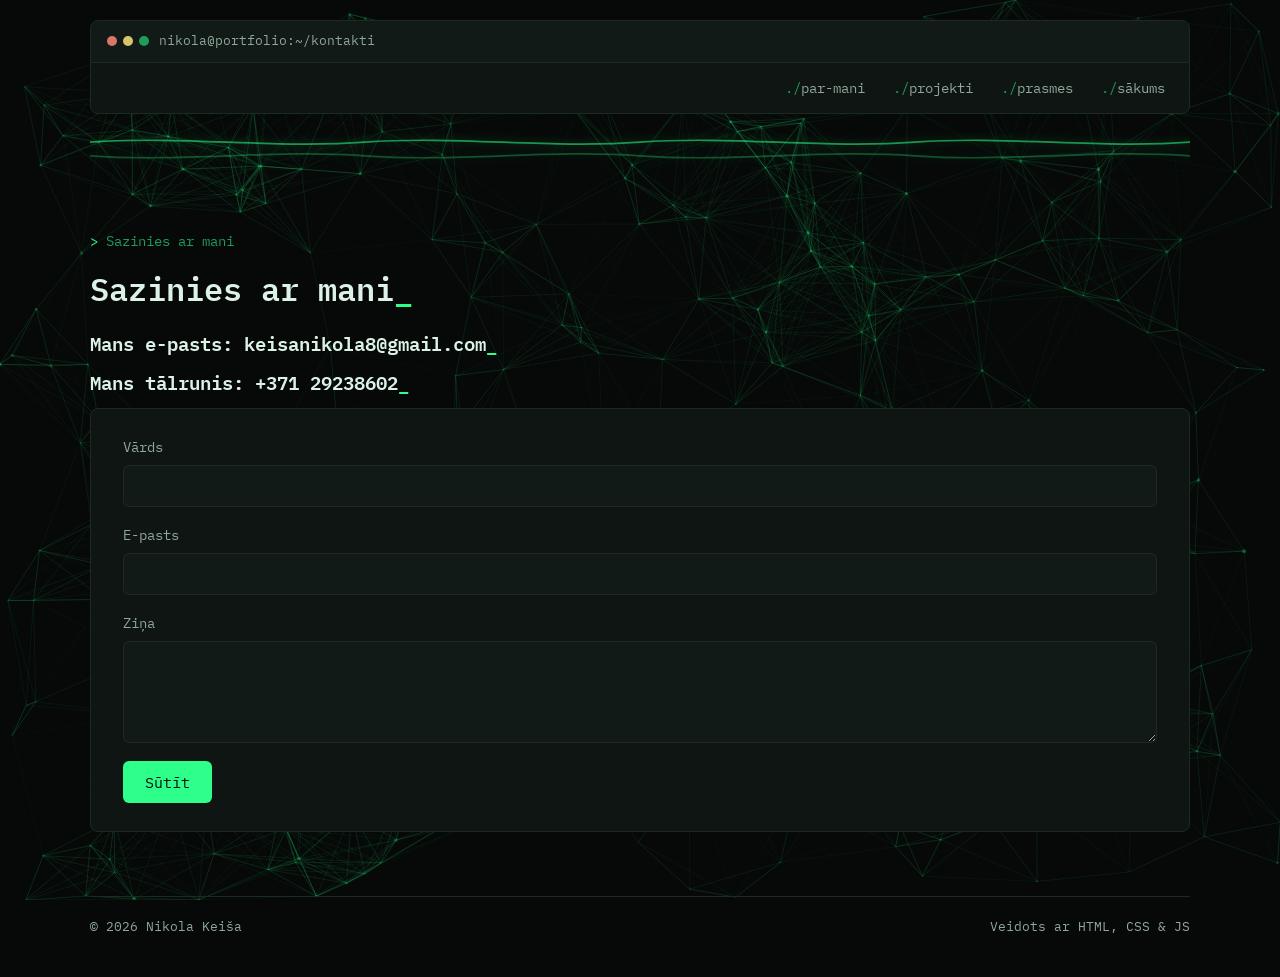
==== kontakti.html @ 46601af4 "Initial commit" ====
<!DOCTYPE html>
<html lang="lv">
<head>
  <meta charset="UTF-8" />
  <meta name="viewport" content="width=device-width, initial-scale=1.0"/>
  <title>Kontakti</title>
  <link rel="stylesheet" href="style.css" />
</head>
<body>

<div class="page">
  <div class="particles" id="particles-js"></div>

  <nav class="terminal-nav">
    <div class="terminal-nav__bar">
      <div class="terminal-nav__dots"><span></span><span></span><span></span></div>
      <a href="portfolio.html" class="terminal-nav__path">nikola@portfolio:~/kontakti</a>
    </div>
    <div class="terminal-nav__row">
      <a href="parmani.html" class="terminal-nav__link">par-mani</a>
      <a href="projekti.html" class="terminal-nav__link">projekti</a>
      <a href="prasmes.html" class="terminal-nav__link">prasmes</a>
      <a href="portfolio.html" class="terminal-nav__link">sākums</a>
    </div>
  </nav>

  <div class="waveform waveform--divider" aria-hidden="true">
    <div class="waveform__track">
      <svg viewBox="0 0 600 40" preserveAspectRatio="none" xmlns="http://www.w3.org/2000/svg">
        <path d="M0,12 C50,4 100,20 150,12 C200,4 250,20 300,12 C350,4 400,20 450,12 C500,4 550,20 600,12" fill="none" stroke="#2dff8a" stroke-width="2" stroke-linecap="round" opacity="0.8"/>
        <path d="M0,28 C50,36 100,20 150,28 C200,36 250,20 300,28 C350,36 400,20 450,28 C500,36 550,20 600,28" fill="none" stroke="#2dff8a" stroke-width="2" stroke-linecap="round" opacity="0.4"/>
      </svg>
      <svg viewBox="0 0 600 40" preserveAspectRatio="none" xmlns="http://www.w3.org/2000/svg">
        <path d="M0,12 C50,4 100,20 150,12 C200,4 250,20 300,12 C350,4 400,20 450,12 C500,4 550,20 600,12" fill="none" stroke="#2dff8a" stroke-width="2" stroke-linecap="round" opacity="0.8"/>
        <path d="M0,28 C50,36 100,20 150,28 C200,36 250,20 300,28 C350,36 400,20 450,28 C500,36 550,20 600,28" fill="none" stroke="#2dff8a" stroke-width="2" stroke-linecap="round" opacity="0.4"/>
      </svg>
    </div>
  </div>

  <main class="main">
    <p class="prompt-label">Sazinies ar mani</p>
    <h1>Sazinies ar mani<span class="cursor" aria-hidden="true">_</span></h1>
    <h3>Mans e-pasts: keisanikola8@gmail.com<span class="cursor" aria-hidden="true">_</span></h3>
    <h3>Mans tālrunis: +371 29238602<span class="cursor" aria-hidden="true">_</span></h3>

    <div class="panel">
      <section id="kontakti">
        <form action="#" method="post">
          <div class="form-field">
            <label for="vards">Vārds</label>
            <input type="text" id="vards" name="vards" required>
          </div>
          <div class="form-field">
            <label for="epasts">E-pasts</label>
            <input type="email" id="epasts" name="epasts" required>
          </div>
          <div class="form-field">
            <label for="zina">Ziņa</label>
            <textarea id="zina" name="zina" rows="4" required></textarea>
          </div>
          <button type="submit" class="btn">Sūtīt</button>
        </form>
      </section>
    </div>
  </main>

  <footer class="site-footer">
    <span>&copy; 2026 Nikola Keiša</span>
    <span>Veidots ar HTML, CSS &amp; JS</span>
  </footer>
</div>

<script src="particles.js"></script>
<script src="app.js"></script>
</body>
</html>
---- style.css ----
@import url('https://fonts.googleapis.com/css2?family=IBM+Plex+Mono:wght@400;500;600&family=IBM+Plex+Sans:wght@400;500&display=swap');

:root {
  --bg: #070908;
  --bg-panel: #0e1512;
  --bg-panel-alt: #111a16;
  --text: #dcf2e6;
  --text-muted: #8fa89a;
  --accent: #2dff8a;
  --accent-dim: #1f9c5c;
  --accent-glow: rgba(45, 255, 138, 0.3);
  --accent-glow-strong: rgba(45, 255, 138, 0.6);
  --border: #1c2b22;
  --font-mono: 'IBM Plex Mono', 'SFMono-Regular', Consolas, monospace;
  --font-sans: 'IBM Plex Sans', -apple-system, sans-serif;
}

* {
  box-sizing: border-box;
}

@media (prefers-reduced-motion: reduce) {
  *, *::before, *::after {
    animation-duration: 0.01ms !important;
    animation-iteration-count: 1 !important;
    transition-duration: 0.01ms !important;
  }
}

html {
  scroll-behavior: smooth;
}

body {
  background: var(--bg);
  color: var(--text);
  font-family: var(--font-sans);
  font-size: 16px;
  line-height: 1.6;
  margin: 0;
  min-height: 100vh;
  max-width: 100%;
}

a {
  color: var(--accent);
}

a:focus-visible,
button:focus-visible,
input:focus-visible,
textarea:focus-visible {
  outline: 2px solid var(--accent);
  outline-offset: 2px;
}

h1, h2, h3, h4 {
  font-family: var(--font-mono);
  font-weight: 600;
  margin: 0 0 0.5em;
  color: var(--text);
}

p {
  color: var(--text-muted);
}

ul {
  margin: 0;
  padding: 0;
}

/* Background particles layer */
.particles {
  position: fixed;
  inset: 0;
  width: 100%;
  height: 100%;
  z-index: -10;
}

.page {
  width: 100%;
  min-height: 100vh;
  display: flex;
  flex-direction: column;
  padding: 20px 5% 40px;
}

/* ---------- Terminal-style nav ---------- */
.terminal-nav {
  width: 100%;
  max-width: 1100px;
  margin: 0 auto;
  border: 1px solid var(--border);
  border-radius: 8px;
  background: var(--bg-panel);
  overflow: hidden;
}

.terminal-nav__bar {
  display: flex;
  align-items: center;
  gap: 10px;
  padding: 10px 16px;
  border-bottom: 1px solid var(--border);
  background: var(--bg-panel-alt);
}

.terminal-nav__dots {
  display: flex;
  gap: 6px;
  flex-shrink: 0;
}

.terminal-nav__dots span {
  width: 10px;
  height: 10px;
  border-radius: 50%;
  display: inline-block;
  background: #33403a;
}

.terminal-nav__dots span:nth-child(1) { background: #d9776b; }
.terminal-nav__dots span:nth-child(2) { background: #d9c46b; }
.terminal-nav__dots span:nth-child(3) { background: var(--accent-dim); }

.terminal-nav__path {
  font-family: var(--font-mono);
  font-size: 13px;
  color: var(--text-muted);
  text-decoration: none;
  white-space: nowrap;
  overflow: hidden;
  text-overflow: ellipsis;
}

.terminal-nav__path:hover {
  color: var(--accent);
}

.terminal-nav__row {
  display: flex;
  flex-wrap: wrap;
  align-items: center;
  justify-content: flex-end;
  gap: 4px 4px;
  padding: 8px 12px;
}

.terminal-nav__link {
  font-family: var(--font-mono);
  font-size: 14px;
  text-decoration: none;
  color: var(--text-muted);
  padding: 6px 12px;
  border-radius: 4px;
  transition: color 0.15s ease, background 0.15s ease;
}

.terminal-nav__link::before {
  content: "./";
  color: var(--accent-dim);
}

.terminal-nav__link:hover {
  color: var(--accent);
  background: rgba(45, 255, 138, 0.08);
  text-shadow: 0 0 10px var(--accent-glow-strong);
}

/* ---------- Layout ---------- */
.main {
  width: 100%;
  max-width: 1100px;
  margin: 32px auto 0;
  flex: 1;
}

.prompt-label {
  font-family: var(--font-mono);
  font-size: 14px;
  color: var(--accent-dim);
  margin-bottom: 10px;
}

.prompt-label::before {
  content: "> ";
  color: var(--accent);
}

.hero h1 {
  font-size: clamp(2rem, 5vw, 3.2rem);
  letter-spacing: -0.01em;
  text-shadow: 0 0 24px var(--accent-glow);
}

.hero__tagline {
  font-family: var(--font-mono);
  color: var(--accent);
  font-size: 1.1rem;
  margin-bottom: 1.2em;
}

.hero__intro {
  max-width: 62ch;
  font-size: 1.05rem;
}

.cursor {
  display: inline-block;
  width: 0.5ch;
  color: var(--accent);
  animation: blink 1s steps(1) infinite;
}

@keyframes blink {
  50% { opacity: 0; }
}

/* Waveform / staff-line divider — moving, layered wave lines */
.waveform {
  width: 100%;
  overflow: hidden;
  line-height: 0;
}

.waveform--hero {
  height: 70px;
  margin: 26px 0 6px;
}

.waveform--divider {
  max-width: 1100px;
  margin: 18px auto;
  height: 34px;
  opacity: 0.7;
}

.waveform__track {
  display: flex;
  width: 200%;
  height: 100%;
  animation: wave-scroll 9s linear infinite;
  filter: drop-shadow(0 0 5px var(--accent-glow-strong));
}

.waveform__track svg {
  width: 50%;
  height: 100%;
  flex-shrink: 0;
  display: block;
}

@keyframes wave-scroll {
  from { transform: translateX(0); }
  to { transform: translateX(-50%); }
}

/* ---------- Panels ---------- */
.panel {
  border: 1px solid var(--border);
  border-radius: 8px;
  background: var(--bg-panel);
  padding: 28px 32px;
  margin-bottom: 24px;
}

.panel__title {
  font-size: 1rem;
  color: var(--text-muted);
  font-weight: 500;
  margin-bottom: 18px;
}

.filelist {
  list-style: none;
}

.filelist li {
  border-bottom: 1px solid var(--border);
}

.filelist li:last-child {
  border-bottom: none;
}

.filelist a {
  display: flex;
  align-items: center;
  gap: 10px;
  padding: 12px 4px;
  font-family: var(--font-mono);
  font-size: 0.95rem;
  text-decoration: none;
  color: var(--text);
  transition: color 0.15s ease, padding-left 0.15s ease;
}

.filelist a::before {
  content: "○";
  color: var(--accent-dim);
  font-size: 0.7rem;
}

.filelist a:hover {
  color: var(--accent);
  padding-left: 10px;
}

.filelist a:hover::before {
  color: var(--accent);
}

/* ---------- Projects ---------- */
.project {
  border: 1px solid var(--border);
  border-radius: 8px;
  background: var(--bg-panel);
  padding: 24px 28px;
  margin-bottom: 18px;
}

.project__path {
  font-family: var(--font-mono);
  font-size: 0.8rem;
  color: var(--accent-dim);
  margin-bottom: 8px;
}

.project h3 {
  font-size: 1.15rem;
  margin-bottom: 10px;
}

.project p {
  margin: 0 0 8px;
}

.project p:last-child {
  margin-bottom: 0;
}

/* ---------- Skills / EQ meters ---------- */
.skill {
  display: grid;
  grid-template-columns: minmax(140px, 220px) 1fr auto;
  align-items: center;
  gap: 18px;
  padding: 14px 0;
  border-bottom: 1px solid var(--border);
}

.skill:last-child {
  border-bottom: none;
}

.skill__name {
  font-family: var(--font-mono);
  font-size: 0.95rem;
  color: var(--text);
}

.skill__meter {
  display: flex;
  align-items: flex-end;
  gap: 3px;
  height: 20px;
}

.skill__meter span {
  width: 5px;
  background: var(--border);
  border-radius: 2px;
  height: 100%;
}

.skill__meter span.is-active {
  background: var(--accent);
}

.skill__level {
  font-family: var(--font-mono);
  font-size: 0.8rem;
  color: var(--text-muted);
  white-space: nowrap;
}

/* ---------- About ---------- */
.about p {
  max-width: 68ch;
  margin-bottom: 1.1em;
}

.about p:last-child {
  margin-bottom: 0;
}

/* ---------- Contact form ---------- */
.form-field {
  display: flex;
  flex-direction: column;
  gap: 6px;
  margin-bottom: 18px;
}

.form-field label {
  font-family: var(--font-mono);
  font-size: 0.85rem;
  color: var(--text-muted);
}

.form-field input,
.form-field textarea {
  background: var(--bg-panel-alt);
  border: 1px solid var(--border);
  border-radius: 6px;
  color: var(--text);
  font-family: var(--font-sans);
  font-size: 0.95rem;
  padding: 10px 12px;
  resize: vertical;
}

.form-field input:focus,
.form-field textarea:focus {
  border-color: var(--accent-dim);
  box-shadow: 0 0 0 3px var(--accent-glow);
}

.btn {
  font-family: var(--font-mono);
  font-size: 0.95rem;
  background: var(--accent);
  color: #06110a;
  border: none;
  border-radius: 6px;
  padding: 11px 22px;
  cursor: pointer;
  transition: opacity 0.15s ease;
}

.btn:hover {
  opacity: 0.85;
}

/* ---------- Footer ---------- */
.site-footer {
  width: 100%;
  max-width: 1100px;
  margin: 40px auto 0;
  padding-top: 20px;
  border-top: 1px solid var(--border);
  font-family: var(--font-mono);
  font-size: 0.8rem;
  color: var(--text-muted);
  display: flex;
  justify-content: space-between;
  flex-wrap: wrap;
  gap: 8px;
}

/* ---------- Responsive ---------- */
@media (max-width: 640px) {
  .page {
    padding: 14px 5% 32px;
  }

  .terminal-nav__row {
    justify-content: flex-start;
  }

  .panel,
  .project {
    padding: 20px;
  }

  .skill {
    grid-template-columns: 1fr;
    row-gap: 8px;
  }

  .skill__level {
    justify-self: start;
  }
}
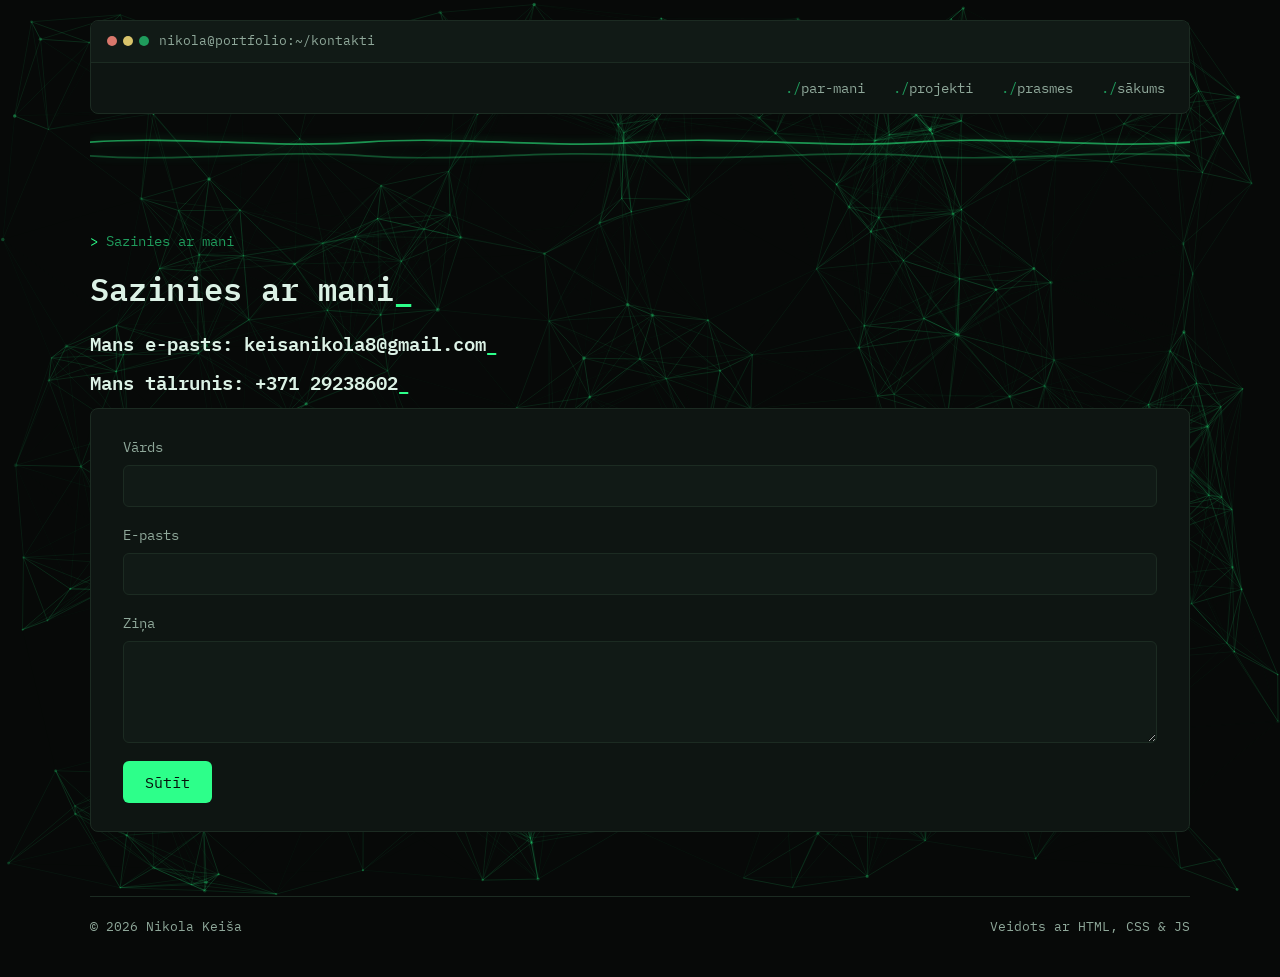
==== commit 7fddc2e9: "Rename portfolio.html to index.html for Vercel homepage" ====
--- a/kontakti.html
+++ b/kontakti.html
@@ -14,13 +14,13 @@
   <nav class="terminal-nav">
     <div class="terminal-nav__bar">
       <div class="terminal-nav__dots"><span></span><span></span><span></span></div>
-      <a href="portfolio.html" class="terminal-nav__path">nikola@portfolio:~/kontakti</a>
+      <a href="index.html" class="terminal-nav__path">nikola@portfolio:~/kontakti</a>
     </div>
     <div class="terminal-nav__row">
       <a href="parmani.html" class="terminal-nav__link">par-mani</a>
       <a href="projekti.html" class="terminal-nav__link">projekti</a>
       <a href="prasmes.html" class="terminal-nav__link">prasmes</a>
-      <a href="portfolio.html" class="terminal-nav__link">sākums</a>
+      <a href="index.html" class="terminal-nav__link">sākums</a>
     </div>
   </nav>
 
